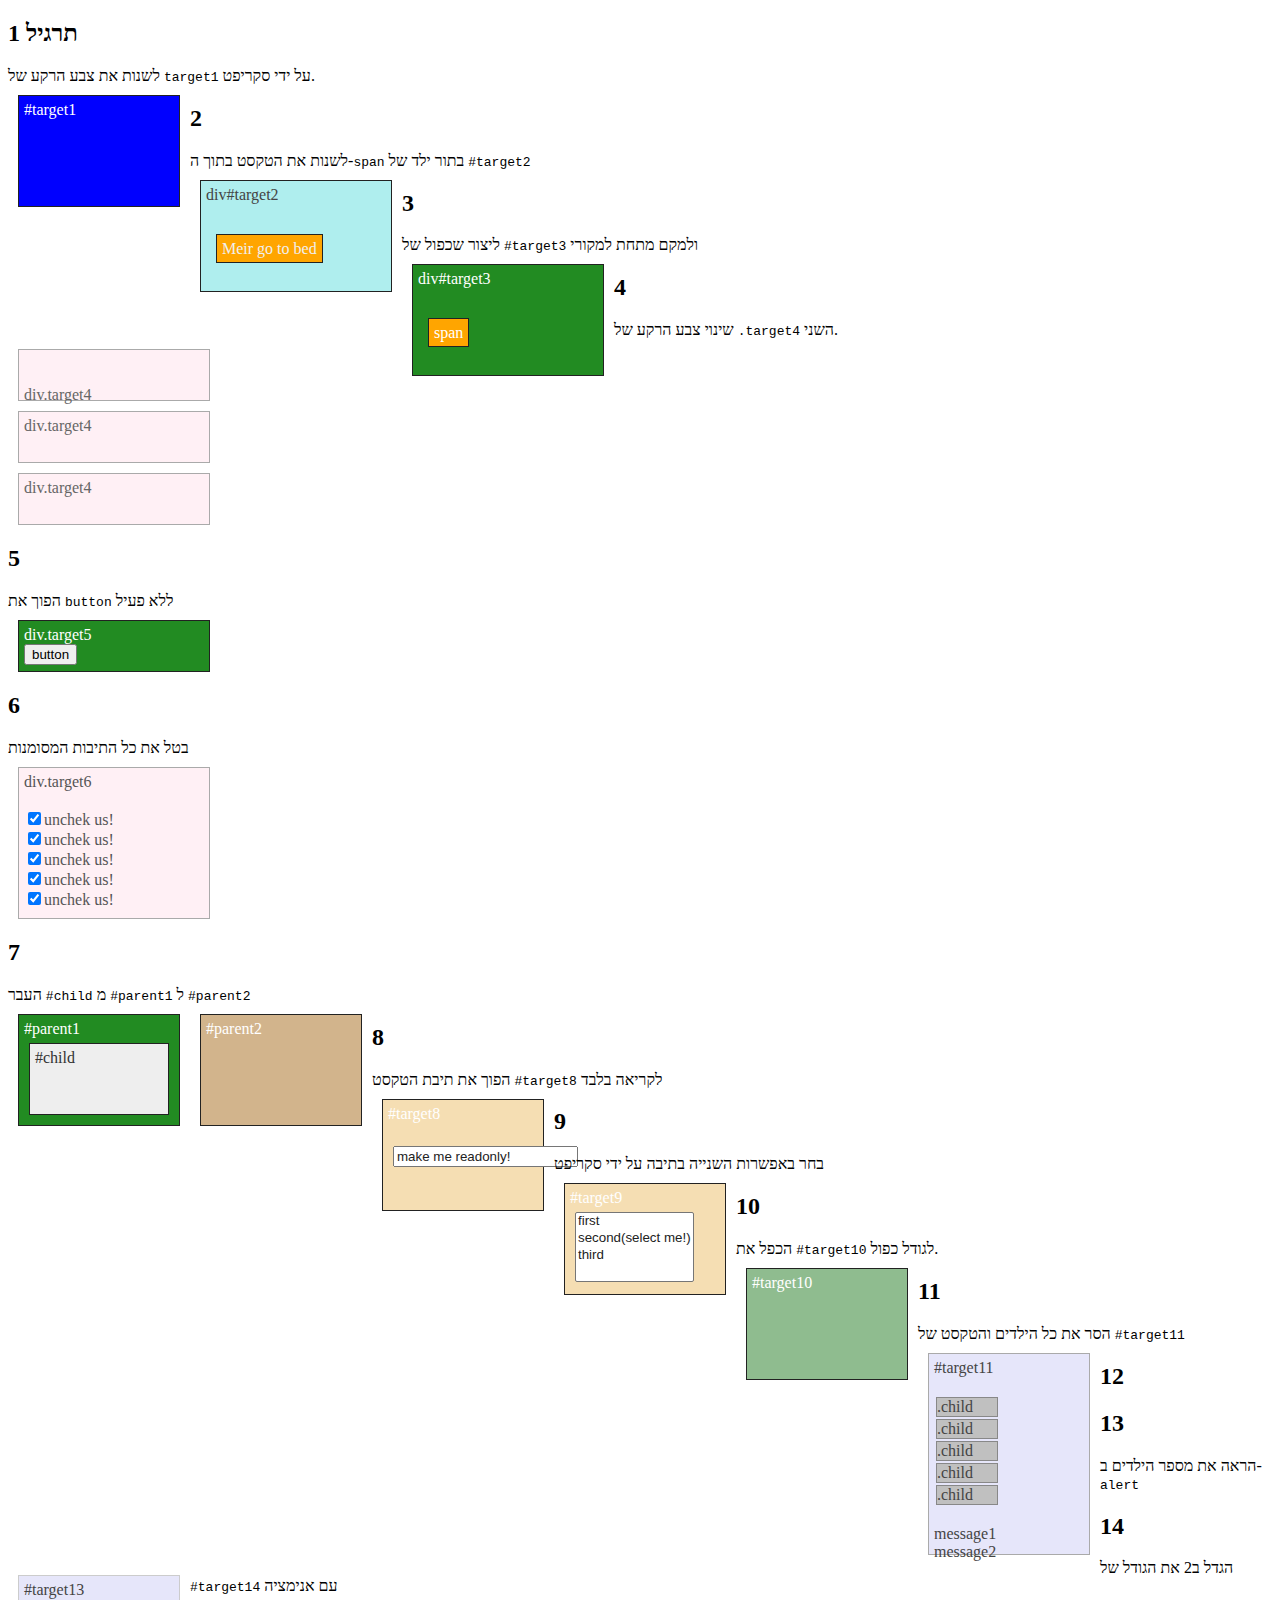
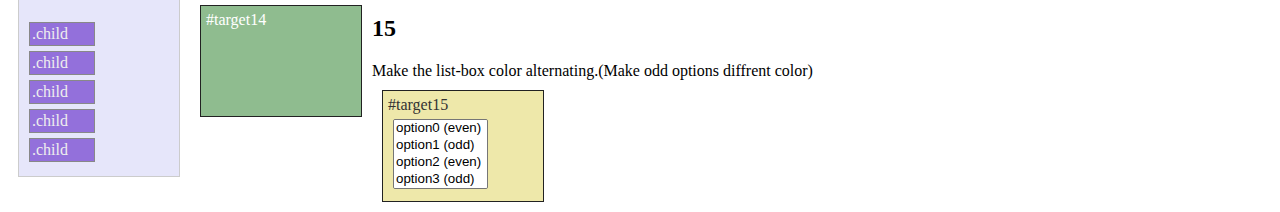
==== index.html @ 8cc21fdf "1 - 3" ====
<!DOCTYPE html>
<html>
<head>
    <title></title>
    <meta charset="utf-8" />
    <link href="styles/main.css" rel="stylesheet" />
    <script src="Scripts/jquery-3.2.1.min.js"></script> 
    <script src="Scripts/main.js"></script>
</head>
<body>
    <div id="ex1">
        <h2>תרגיל 1</h2>
        לשנות את צבע הרקע של <code>target1</code> על ידי סקריפט.
        <div class="clear"></div>
        <div class="je-html-area">
            <div id="target1" style="color: rgb(255, 255, 255); width: 150px; height: 100px; float: left; border: 1px solid rgb(34, 34, 34); margin: 10px; padding: 5px; background: rgb(34, 139, 34);">#target1<br></div>
        </div>
        <div class="clear"></div>
    </div>

    <div id="ex2">
        <h2>2</h2>
        לשנות את הטקסט בתוך ה-<code>span</code> בתור ילד של <code>#target2</code>

        <div class="clear"></div>
        <div class="je-html-area">
            <div id="target2" style="color: rgb(68, 68, 68); width: 180px; height: 100px; float: left; border: 1px solid rgb(34, 34, 34); margin: 10px; padding: 5px; background: rgb(175, 238, 238);">div#target2<br><br><br><span style="color: rgb(240, 240, 240); margin: 10px; border: 1px solid rgb(34, 34, 34); padding: 5px; background: rgb(255, 165, 0);">span(change me!)</span></div>
        </div>
        <div class="clear"></div>
    </div>

    <div id="ex3">
        <h2>3</h2>
        ליצור שכפול של <code>#target3</code> ולמקם מתחת למקורי
        <div class="clear"></div>
        <div class="je-html-area">
            <div id="target3" style="color: rgb(255, 255, 255); width: 180px; height: 100px; float: left; border: 1px solid rgb(34, 34, 34); margin: 10px; padding: 5px; background: rgb(34, 139, 34);">div#target3<br><br><br><span style="color: rgb(255, 255, 255); margin: 10px; border: 1px solid rgb(34, 34, 34); padding: 5px; background: rgb(255, 165, 0);">span</span></div>
        </div>
        <div class="clear"></div>
    </div>

    <div id="ex4">
        <h2>4</h2>
        שינוי צבע הרקע של <code>.target4</code> השני.
        <div class="clear"></div>
        <div class="je-html-area"><div class="target4" style="color: rgb(102, 102, 102); width: 180px; height: 40px; border: 1px solid rgb(170, 170, 170); margin: 10px; padding: 5px; background: rgb(255, 240, 245);">div.target4<br><span style="display: none; color: rgb(255, 255, 255); margin: 1px; border: 1px solid rgb(34, 34, 34); padding: 5px; background: rgb(255, 165, 0);">span</span></div><div class="target4" style="color: rgb(102, 102, 102); width: 180px; height: 40px; border: 1px solid rgb(170, 170, 170); margin: 10px; padding: 5px; background: rgb(255, 240, 245);">div.target4<br><br><br><span style="display: none; color: rgb(255, 255, 255); margin: 1px; border: 1px solid rgb(34, 34, 34); padding: 5px; background: rgb(255, 165, 0);">span</span></div><div class="target4" style="color: rgb(102, 102, 102); width: 180px; height: 40px; border: 1px solid rgb(170, 170, 170); margin: 10px; padding: 5px; background: rgb(255, 240, 245);">div.target4<br><br><br><span style="display: none; color: rgb(255, 255, 255); margin: 1px; border: 1px solid rgb(34, 34, 34); padding: 5px; background: rgb(255, 165, 0);">span</span></div></div>
        <div class="clear"></div>
    </div>

    <div id="ex5">
        <h2>5</h2>
        הפוך את <code>button</code> ללא פעיל
        <div class="clear"></div>
        <div class="je-html-area"><div class="target5" style="color: rgb(255, 255, 255); width: 180px; height: 40px; border: 1px solid rgb(34, 34, 34); margin: 10px; padding: 5px; background: rgb(34, 139, 34);">div.target5<br><button data-role="none">button</button></div></div>
        <div class="clear"></div>
    </div>

    <div id="ex6">
        <h2>6</h2>
        בטל את כל התיבות המסומנות
        <div class="clear"></div>
        <div class="je-html-area"><div class="target6" style="color: rgb(85, 85, 85); width: 180px; height: 140px; border: 1px solid rgb(170, 170, 170); margin: 10px; padding: 5px; background: rgb(255, 240, 245);">div.target6<br><br><label><input type="checkbox" checked="checked" data-role="none">unchek us!</label><br><label><input type="checkbox" checked="checked" data-role="none">unchek us!</label><br><label><input type="checkbox" checked="checked" data-role="none">unchek us!</label><br><label><input type="checkbox" checked="checked" data-role="none">unchek us!</label><br><label><input type="checkbox" checked="checked" data-role="none">unchek us!</label><br></div></div>
        <div class="clear"></div>
    </div>

    <div id="ex7">
        <h2>7</h2>
        העבר <code>#child</code> מ <code>#parent1</code> ל <code>#parent2</code>
        <div class="clear"></div>
        <div class="je-html-area"><div id="parent1" style="color: rgb(255, 255, 255); width: 150px; height: 100px; float: left; border: 1px solid rgb(34, 34, 34); margin: 10px; padding: 5px; background: rgb(34, 139, 34);">#parent1<div id="child" style="color: rgb(51, 51, 51); margin: 5px; height: 60px; padding: 5px; border: 1px solid rgb(34, 34, 34); background: rgb(238, 238, 238);">#child</div></div><div id="parent2" style="color: rgb(255, 255, 255); width: 150px; height: 100px; float: left; border: 1px solid rgb(34, 34, 34); margin: 10px; padding: 5px; background: rgb(210, 180, 140);">#parent2</div></div>
        <div class="clear"></div>
    </div>

    <div id="ex8">
        <h2>8</h2>
        הפוך את תיבת הטקסט <code>#target8</code> לקריאה בלבד
        <div class="clear"></div>
        <div class="je-html-area"><div id="target8" style="color: rgb(255, 255, 255); width: 150px; height: 100px; float: left; border: 1px solid rgb(34, 34, 34); margin: 10px; padding: 5px; background: rgb(245, 222, 179);">#target8<br><br><input type="text" data-role="none" value="make me readonly!" style="margin: 5px; color: rgb(34, 34, 34);"></div></div>
        <div class="clear"></div>
    </div>

    <div id="ex9">
        <h2>9</h2>
        בחר באפשרות השנייה בתיבה על ידי סקריפט
        <div class="clear"></div>
        <div class="je-html-area"><div id="target9" style="color: rgb(255, 255, 255); width: 150px; height: 100px; float: left; border: 1px solid rgb(34, 34, 34); margin: 10px; padding: 5px; background: rgb(245, 222, 179);">#target9<br><select size="4" data-role="none" style="margin: 5px; color: rgb(34, 34, 34);"><option>first</option><option>second(select me!)</option><option>third</option></select></div></div>
        <div class="clear"></div>
    </div>

    <div id="ex10">
        <h2>10</h2>
        הכפל את <code>#target10</code> לגודל כפול.
        <div class="clear"></div>
        <div class="je-html-area"><div id="target10" style="color: rgb(255, 255, 255); width: 150px; height: 100px; float: left; border: 1px solid rgb(34, 34, 34); margin: 10px; padding: 5px; background: rgb(143, 188, 143);">#target10<br></div></div>
        <div class="clear"></div>
    </div>

    <div id="ex11">
        <h2>11</h2>
        הסר את כל הילדים והטקסט של <code>#target11</code>
        <div class="clear"></div>
        <div class="je-html-area"><div id="target11" style="color: rgb(68, 68, 68); width: 150px; height: 190px; float: left; border: 1px solid rgb(170, 170, 170); margin: 10px; padding: 5px; background: rgb(230, 230, 250);">#target11<br><br><div class="child" style="border: 1px solid rgb(136, 136, 136); width: 60px; margin: 2px; background: rgb(192, 192, 192);">.child</div><div class="child" style="border: 1px solid rgb(136, 136, 136); width: 60px; margin: 2px; background: rgb(192, 192, 192);">.child</div><div class="child" style="border: 1px solid rgb(136, 136, 136); width: 60px; margin: 2px; background: rgb(192, 192, 192);">.child</div><div class="child" style="border: 1px solid rgb(136, 136, 136); width: 60px; margin: 2px; background: rgb(192, 192, 192);">.child</div><div class="child" style="border: 1px solid rgb(136, 136, 136); width: 60px; margin: 2px; background: rgb(192, 192, 192);">.child</div><br>message1<br>message2</div></div>
        <div class="clear"></div>
    </div>

    <div id="ex12">
        <h2>12</h2>
       
    </div>

    <div id="ex13">
        <h2>13</h2>
        הראה את מספר הילדים ב-<code>alert</code>
        <div class="clear"></div>
        <div class="je-html-area"><div id="target13" style="color: rgb(68, 68, 68); width: 150px; height: 190px; float: left; border: 1px solid rgb(204, 204, 204); margin: 10px; padding: 5px; background: rgb(230, 230, 250);">#target13<br><br><div class="child" style="border: 1px solid rgb(136, 136, 136); width: 60px; margin: 5px; padding: 2px; color: rgb(238, 238, 238); background: rgb(147, 112, 219);">.child</div><div class="child" style="border: 1px solid rgb(136, 136, 136); width: 60px; margin: 5px; padding: 2px; color: rgb(238, 238, 238); background: rgb(147, 112, 219);">.child</div><div class="child" style="border: 1px solid rgb(136, 136, 136); width: 60px; margin: 5px; padding: 2px; color: rgb(238, 238, 238); background: rgb(147, 112, 219);">.child</div><div class="child" style="border: 1px solid rgb(136, 136, 136); width: 60px; margin: 5px; padding: 2px; color: rgb(238, 238, 238); background: rgb(147, 112, 219);">.child</div><div class="child" style="border: 1px solid rgb(136, 136, 136); width: 60px; margin: 5px; padding: 2px; color: rgb(238, 238, 238); background: rgb(147, 112, 219);">.child</div></div></div>
        <div class="clear"></div>
    </div>

    <div id="ex14">
        <h2>14</h2>
        הגדל ב2 את הגודל של <code>#target14</code> עם אנימציה
        <div class="clear"></div>
        <div class="je-html-area"><div id="target14" style="color: rgb(255, 255, 255); width: 150px; height: 100px; float: left; border: 1px solid rgb(34, 34, 34); margin: 10px; padding: 5px; background: rgb(143, 188, 143);">#target14<br></div></div>
        <div class="clear"></div>
    </div>

    <div id="ex15">
        <h2>15</h2>
        Make the list-box color alternating.(Make odd options diffrent color)
        <div class="clear"></div>
        <div class="je-html-area"><div id="target15" style="color: rgb(51, 51, 51); width: 150px; height: 100px; float: left; border: 1px solid rgb(34, 34, 34); margin: 10px; padding: 5px; background: rgb(238, 232, 170);">#target15<br><select size="4" data-role="none" style="margin: 5px; width: 95px;"><option value="0">option0 (even)</option><option value="1">option1 (odd)</option><option value="2">option2 (even)</option><option value="3">option3 (odd)</option><option value="4">option4 (even)</option></select></div></div>
        <div class="clear"></div>
    </div>

</body>
</html>
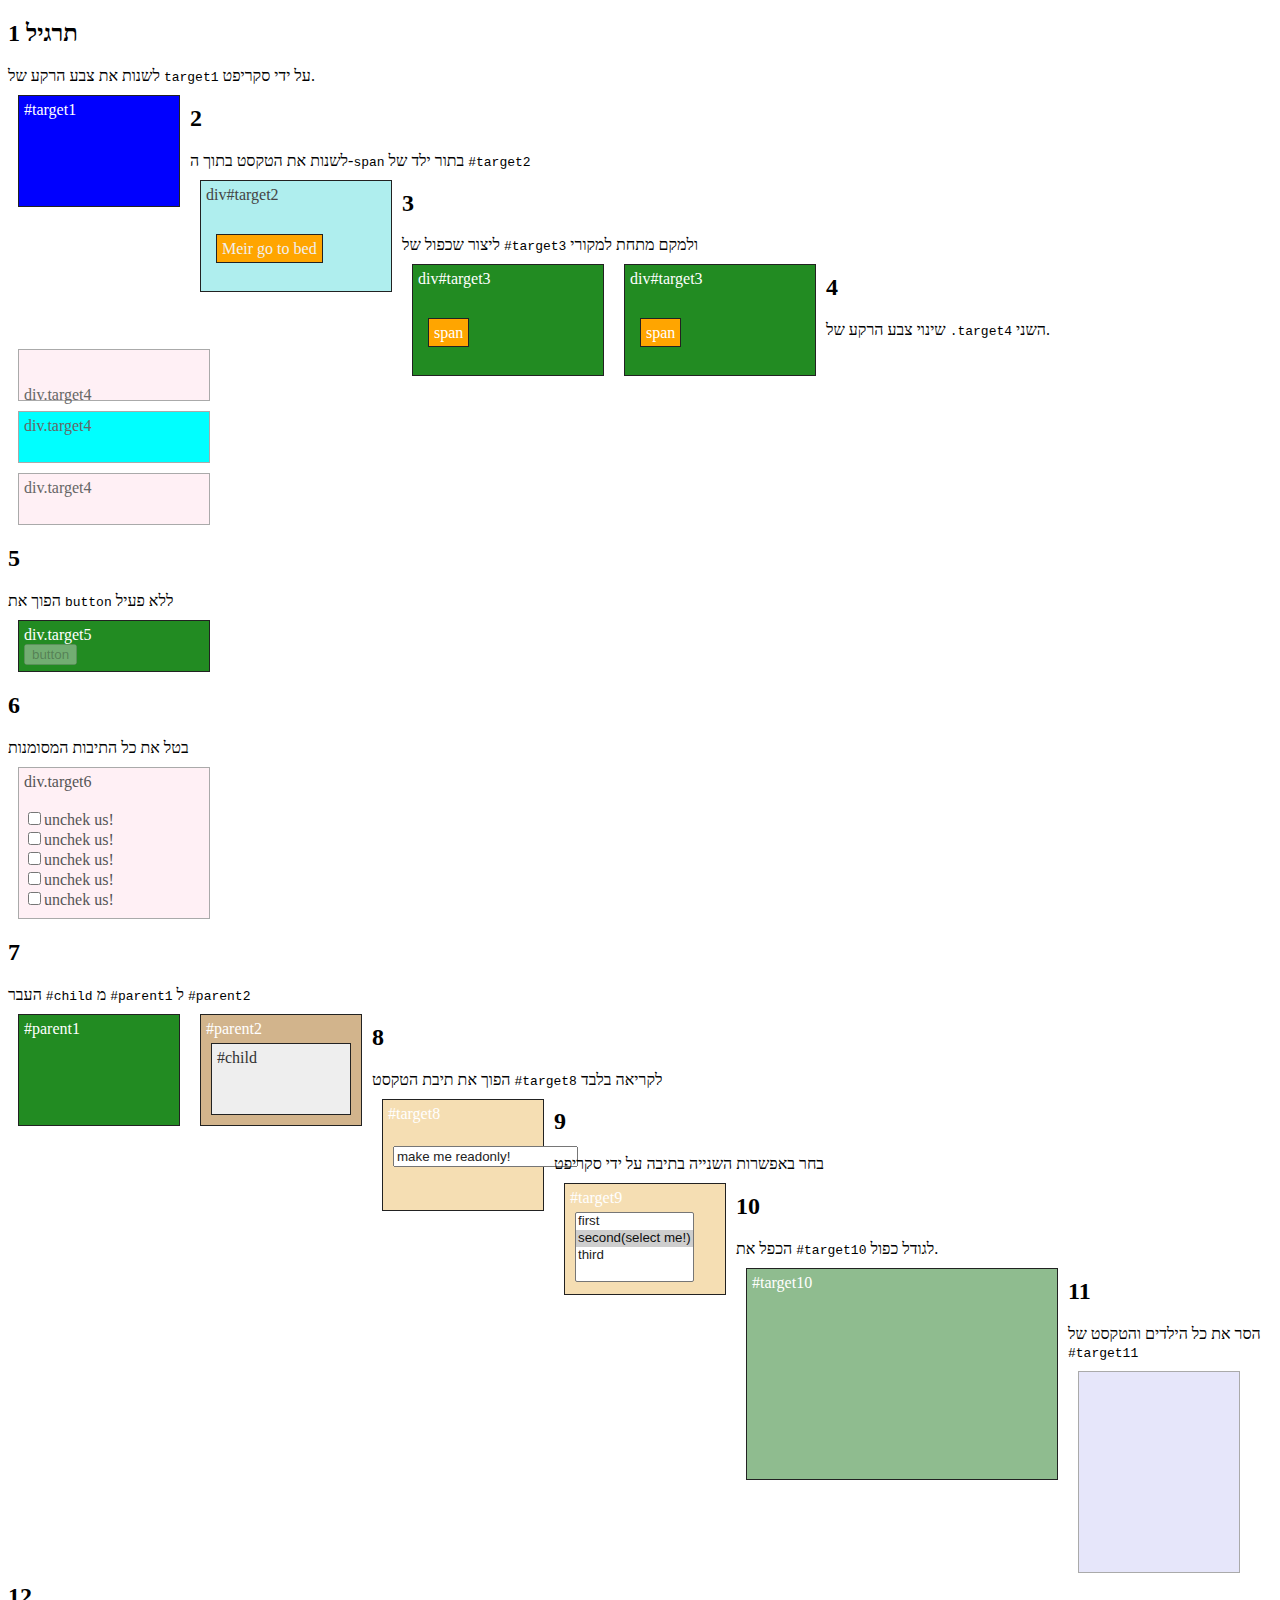
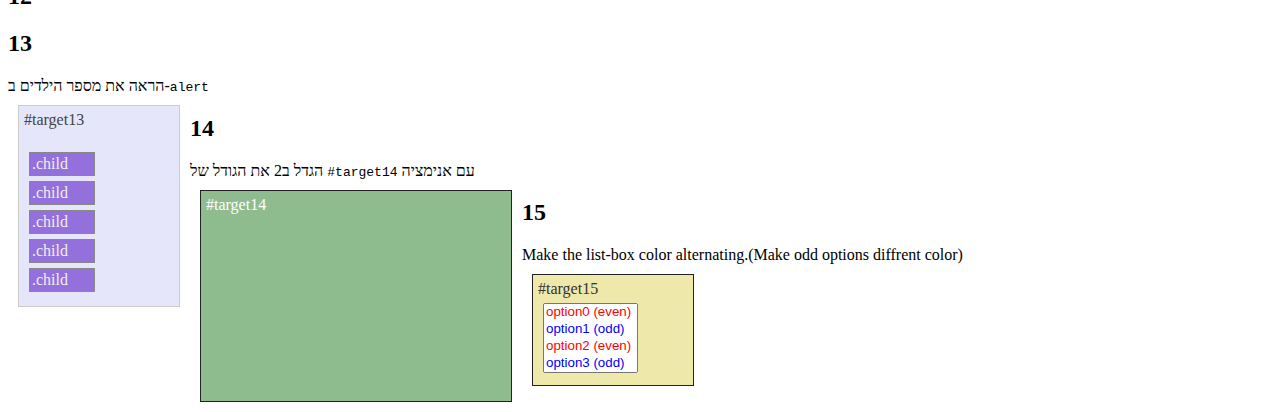
==== commit ca66b1d7: "hw jquery" ====
--- a/index.html
+++ b/index.html
@@ -34,7 +34,9 @@
         ליצור שכפול של <code>#target3</code> ולמקם מתחת למקורי
         <div class="clear"></div>
         <div class="je-html-area">
-            <div id="target3" style="color: rgb(255, 255, 255); width: 180px; height: 100px; float: left; border: 1px solid rgb(34, 34, 34); margin: 10px; padding: 5px; background: rgb(34, 139, 34);">div#target3<br><br><br><span style="color: rgb(255, 255, 255); margin: 10px; border: 1px solid rgb(34, 34, 34); padding: 5px; background: rgb(255, 165, 0);">span</span></div>
+            <div id="target3" style="color: rgb(255, 255, 255); width: 180px; height: 100px; float: left; border: 1px solid rgb(34, 34, 34); margin: 10px; padding: 5px; background: rgb(34, 139, 34);">div#target3<br><br><br>
+                <span style="color: rgb(255, 255, 255); margin: 10px; border: 1px solid rgb(34, 34, 34); padding: 5px; background: rgb(255, 165, 0);">span</span>
+            </div>
         </div>
         <div class="clear"></div>
     </div>
@@ -49,9 +51,13 @@
 
     <div id="ex5">
         <h2>5</h2>
-        הפוך את <code>button</code> ללא פעיל
+              הפוך את <code>button</code> ללא פעיל
         <div class="clear"></div>
-        <div class="je-html-area"><div class="target5" style="color: rgb(255, 255, 255); width: 180px; height: 40px; border: 1px solid rgb(34, 34, 34); margin: 10px; padding: 5px; background: rgb(34, 139, 34);">div.target5<br><button data-role="none">button</button></div></div>
+        <div class="je-html-area">
+            <div class="target5" style="color: rgb(255, 255, 255); width: 180px; height: 40px; border: 1px solid rgb(34, 34, 34); margin: 10px; padding: 5px; background: rgb(34, 139, 34);">div.target5<br>
+                 <button data-role="none">button</button>
+            </div>
+        </div>
         <div class="clear"></div>
     </div>
 
@@ -59,7 +65,10 @@
         <h2>6</h2>
         בטל את כל התיבות המסומנות
         <div class="clear"></div>
-        <div class="je-html-area"><div class="target6" style="color: rgb(85, 85, 85); width: 180px; height: 140px; border: 1px solid rgb(170, 170, 170); margin: 10px; padding: 5px; background: rgb(255, 240, 245);">div.target6<br><br><label><input type="checkbox" checked="checked" data-role="none">unchek us!</label><br><label><input type="checkbox" checked="checked" data-role="none">unchek us!</label><br><label><input type="checkbox" checked="checked" data-role="none">unchek us!</label><br><label><input type="checkbox" checked="checked" data-role="none">unchek us!</label><br><label><input type="checkbox" checked="checked" data-role="none">unchek us!</label><br></div></div>
+        <div class="je-html-area">
+            <div class="target6" style="color: rgb(85, 85, 85); width: 180px; height: 140px; border: 1px solid rgb(170, 170, 170); margin: 10px; padding: 5px; background: rgb(255, 240, 245);">div.target6<br><br><label><input type="checkbox" checked="checked" data-role="none">unchek us!</label><br><label><input type="checkbox" checked="checked" data-role="none">unchek us!</label><br><label><input type="checkbox" checked="checked" data-role="none">unchek us!</label><br><label><input type="checkbox" checked="checked" data-role="none">unchek us!</label><br><label><input type="checkbox" checked="checked" data-role="none">unchek us!</label><br>
+            </div>
+        </div>
         <div class="clear"></div>
     </div>
 
@@ -67,7 +76,14 @@
         <h2>7</h2>
         העבר <code>#child</code> מ <code>#parent1</code> ל <code>#parent2</code>
         <div class="clear"></div>
-        <div class="je-html-area"><div id="parent1" style="color: rgb(255, 255, 255); width: 150px; height: 100px; float: left; border: 1px solid rgb(34, 34, 34); margin: 10px; padding: 5px; background: rgb(34, 139, 34);">#parent1<div id="child" style="color: rgb(51, 51, 51); margin: 5px; height: 60px; padding: 5px; border: 1px solid rgb(34, 34, 34); background: rgb(238, 238, 238);">#child</div></div><div id="parent2" style="color: rgb(255, 255, 255); width: 150px; height: 100px; float: left; border: 1px solid rgb(34, 34, 34); margin: 10px; padding: 5px; background: rgb(210, 180, 140);">#parent2</div></div>
+        <div class="je-html-area">
+            <div id="parent1" style="color: rgb(255, 255, 255); width: 150px; height: 100px; float: left; border: 1px solid rgb(34, 34, 34); margin: 10px; padding: 5px; background: rgb(34, 139, 34);">#parent1
+                <div id="child" style="color: rgb(51, 51, 51); margin: 5px; height: 60px; padding: 5px; border: 1px solid rgb(34, 34, 34); background: rgb(238, 238, 238);">#child
+                </div>
+            </div>
+            <div id="parent2" style="color: rgb(255, 255, 255); width: 150px; height: 100px; float: left; border: 1px solid rgb(34, 34, 34); margin: 10px; padding: 5px; background: rgb(210, 180, 140);">#parent2
+            </div>
+        </div>
         <div class="clear"></div>
     </div>
 
@@ -75,7 +91,11 @@
         <h2>8</h2>
         הפוך את תיבת הטקסט <code>#target8</code> לקריאה בלבד
         <div class="clear"></div>
-        <div class="je-html-area"><div id="target8" style="color: rgb(255, 255, 255); width: 150px; height: 100px; float: left; border: 1px solid rgb(34, 34, 34); margin: 10px; padding: 5px; background: rgb(245, 222, 179);">#target8<br><br><input type="text" data-role="none" value="make me readonly!" style="margin: 5px; color: rgb(34, 34, 34);"></div></div>
+        <div class="je-html-area">
+            <div id="target8" style="color: rgb(255, 255, 255); width: 150px; height: 100px; float: left; border: 1px solid rgb(34, 34, 34); margin: 10px; padding: 5px; background: rgb(245, 222, 179);">#target8<br><br>
+                <input type="text" data-role="none" value="make me readonly!" style="margin: 5px; color: rgb(34, 34, 34);">
+            </div>
+        </div>
         <div class="clear"></div>
     </div>
 
@@ -83,7 +103,15 @@
         <h2>9</h2>
         בחר באפשרות השנייה בתיבה על ידי סקריפט
         <div class="clear"></div>
-        <div class="je-html-area"><div id="target9" style="color: rgb(255, 255, 255); width: 150px; height: 100px; float: left; border: 1px solid rgb(34, 34, 34); margin: 10px; padding: 5px; background: rgb(245, 222, 179);">#target9<br><select size="4" data-role="none" style="margin: 5px; color: rgb(34, 34, 34);"><option>first</option><option>second(select me!)</option><option>third</option></select></div></div>
+        <div class="je-html-area">
+            <div id="target9" style="color: rgb(255, 255, 255); width: 150px; height: 100px; float: left; border: 1px solid rgb(34, 34, 34); margin: 10px; padding: 5px; background: rgb(245, 222, 179);">#target9<br>
+                <select size="4" data-role="none" style="margin: 5px; color: rgb(34, 34, 34);">
+                    <option>first</option>
+                    <option>second(select me!)</option>
+                    <option>third</option>
+                </select>
+            </div>
+        </div>
         <div class="clear"></div>
     </div>
 
@@ -91,28 +119,46 @@
         <h2>10</h2>
         הכפל את <code>#target10</code> לגודל כפול.
         <div class="clear"></div>
-        <div class="je-html-area"><div id="target10" style="color: rgb(255, 255, 255); width: 150px; height: 100px; float: left; border: 1px solid rgb(34, 34, 34); margin: 10px; padding: 5px; background: rgb(143, 188, 143);">#target10<br></div></div>
+        <div class="je-html-area">
+            <div id="target10" style="color: rgb(255, 255, 255); width: 150px; height: 100px; float: left; border: 1px solid rgb(34, 34, 34); margin: 10px; padding: 5px; background: rgb(143, 188, 143);">#target10<br>
+            </div>
+        </div>
         <div class="clear"></div>
     </div>
 
     <div id="ex11">
         <h2>11</h2>
-        הסר את כל הילדים והטקסט של <code>#target11</code>
+                הסר את כל הילדים והטקסט של <code>#target11</code>
         <div class="clear"></div>
-        <div class="je-html-area"><div id="target11" style="color: rgb(68, 68, 68); width: 150px; height: 190px; float: left; border: 1px solid rgb(170, 170, 170); margin: 10px; padding: 5px; background: rgb(230, 230, 250);">#target11<br><br><div class="child" style="border: 1px solid rgb(136, 136, 136); width: 60px; margin: 2px; background: rgb(192, 192, 192);">.child</div><div class="child" style="border: 1px solid rgb(136, 136, 136); width: 60px; margin: 2px; background: rgb(192, 192, 192);">.child</div><div class="child" style="border: 1px solid rgb(136, 136, 136); width: 60px; margin: 2px; background: rgb(192, 192, 192);">.child</div><div class="child" style="border: 1px solid rgb(136, 136, 136); width: 60px; margin: 2px; background: rgb(192, 192, 192);">.child</div><div class="child" style="border: 1px solid rgb(136, 136, 136); width: 60px; margin: 2px; background: rgb(192, 192, 192);">.child</div><br>message1<br>message2</div></div>
+        <div class="je-html-area">
+            <div id="target11" style="color: rgb(68, 68, 68); width: 150px; height: 190px; float: left; border: 1px solid rgb(170, 170, 170); margin: 10px; padding: 5px; background: rgb(230, 230, 250);">#target11<br><br>
+                <div class="child" style="border: 1px solid rgb(136, 136, 136); width: 60px; margin: 2px; background: rgb(192, 192, 192);">.child</div>
+                <div class="child" style="border: 1px solid rgb(136, 136, 136); width: 60px; margin: 2px; background: rgb(192, 192, 192);">.child</div>
+                <div class="child" style="border: 1px solid rgb(136, 136, 136); width: 60px; margin: 2px; background: rgb(192, 192, 192);">.child</div>
+                <div class="child" style="border: 1px solid rgb(136, 136, 136); width: 60px; margin: 2px; background: rgb(192, 192, 192);">.child</div>
+                <div class="child" style="border: 1px solid rgb(136, 136, 136); width: 60px; margin: 2px; background: rgb(192, 192, 192);">.child</div><br>message1<br>message2
+            </div>
+        </div>
         <div class="clear"></div>
     </div>
 
     <div id="ex12">
         <h2>12</h2>
-       
     </div>
 
     <div id="ex13">
         <h2>13</h2>
         הראה את מספר הילדים ב-<code>alert</code>
         <div class="clear"></div>
-        <div class="je-html-area"><div id="target13" style="color: rgb(68, 68, 68); width: 150px; height: 190px; float: left; border: 1px solid rgb(204, 204, 204); margin: 10px; padding: 5px; background: rgb(230, 230, 250);">#target13<br><br><div class="child" style="border: 1px solid rgb(136, 136, 136); width: 60px; margin: 5px; padding: 2px; color: rgb(238, 238, 238); background: rgb(147, 112, 219);">.child</div><div class="child" style="border: 1px solid rgb(136, 136, 136); width: 60px; margin: 5px; padding: 2px; color: rgb(238, 238, 238); background: rgb(147, 112, 219);">.child</div><div class="child" style="border: 1px solid rgb(136, 136, 136); width: 60px; margin: 5px; padding: 2px; color: rgb(238, 238, 238); background: rgb(147, 112, 219);">.child</div><div class="child" style="border: 1px solid rgb(136, 136, 136); width: 60px; margin: 5px; padding: 2px; color: rgb(238, 238, 238); background: rgb(147, 112, 219);">.child</div><div class="child" style="border: 1px solid rgb(136, 136, 136); width: 60px; margin: 5px; padding: 2px; color: rgb(238, 238, 238); background: rgb(147, 112, 219);">.child</div></div></div>
+        <div class="je-html-area">
+            <div id="target13" style="color: rgb(68, 68, 68); width: 150px; height: 190px; float: left; border: 1px solid rgb(204, 204, 204); margin: 10px; padding: 5px; background: rgb(230, 230, 250);">#target13<br><br>
+                <div class="child" style="border: 1px solid rgb(136, 136, 136); width: 60px; margin: 5px; padding: 2px; color: rgb(238, 238, 238); background: rgb(147, 112, 219);">.child</div>
+                <div class="child" style="border: 1px solid rgb(136, 136, 136); width: 60px; margin: 5px; padding: 2px; color: rgb(238, 238, 238); background: rgb(147, 112, 219);">.child</div>
+                <div class="child" style="border: 1px solid rgb(136, 136, 136); width: 60px; margin: 5px; padding: 2px; color: rgb(238, 238, 238); background: rgb(147, 112, 219);">.child</div>
+                <div class="child" style="border: 1px solid rgb(136, 136, 136); width: 60px; margin: 5px; padding: 2px; color: rgb(238, 238, 238); background: rgb(147, 112, 219);">.child</div>
+                <div class="child" style="border: 1px solid rgb(136, 136, 136); width: 60px; margin: 5px; padding: 2px; color: rgb(238, 238, 238); background: rgb(147, 112, 219);">.child</div>
+            </div>
+        </div>
         <div class="clear"></div>
     </div>
 
@@ -120,7 +166,10 @@
         <h2>14</h2>
         הגדל ב2 את הגודל של <code>#target14</code> עם אנימציה
         <div class="clear"></div>
-        <div class="je-html-area"><div id="target14" style="color: rgb(255, 255, 255); width: 150px; height: 100px; float: left; border: 1px solid rgb(34, 34, 34); margin: 10px; padding: 5px; background: rgb(143, 188, 143);">#target14<br></div></div>
+        <div class="je-html-area">
+            <div id="target14" style="color: rgb(255, 255, 255); width: 150px; height: 100px; float: left; border: 1px solid rgb(34, 34, 34); margin: 10px; padding: 5px; background: rgb(143, 188, 143);">#target14<br>
+            </div>
+        </div>
         <div class="clear"></div>
     </div>
 
@@ -128,7 +177,17 @@
         <h2>15</h2>
         Make the list-box color alternating.(Make odd options diffrent color)
         <div class="clear"></div>
-        <div class="je-html-area"><div id="target15" style="color: rgb(51, 51, 51); width: 150px; height: 100px; float: left; border: 1px solid rgb(34, 34, 34); margin: 10px; padding: 5px; background: rgb(238, 232, 170);">#target15<br><select size="4" data-role="none" style="margin: 5px; width: 95px;"><option value="0">option0 (even)</option><option value="1">option1 (odd)</option><option value="2">option2 (even)</option><option value="3">option3 (odd)</option><option value="4">option4 (even)</option></select></div></div>
+        <div class="je-html-area">
+            <div id="target15" style="color: rgb(51, 51, 51); width: 150px; height: 100px; float: left; border: 1px solid rgb(34, 34, 34); margin: 10px; padding: 5px; background: rgb(238, 232, 170);">#target15<br>
+                <select size="4" data-role="none" style="margin: 5px; width: 95px;">
+                    <option value="0">option0 (even)</option>
+                    <option value="1">option1 (odd)</option>
+                    <option value="2">option2 (even)</option>
+                    <option value="3">option3 (odd)</option>
+                    <option value="4">option4 (even)</option>
+                </select>
+            </div>
+        </div>
         <div class="clear"></div>
     </div>
 
